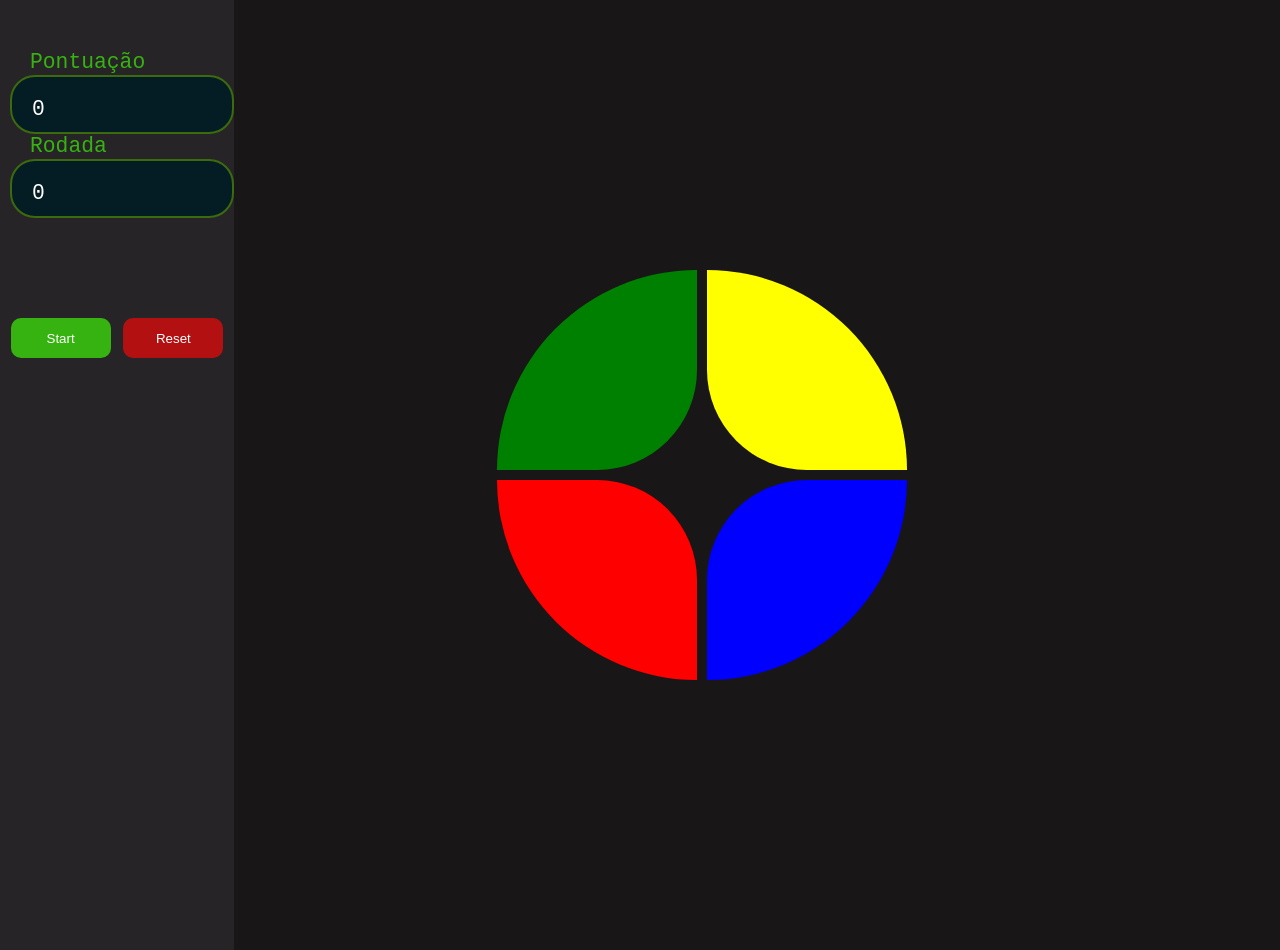
==== index.html @ 9ffe855b "Atualizando" ====
<!DOCTYPE html>
<html lang="pt-br">

<head>
    <meta charset="UTF-8">
    <meta name="viewport" content="width=device-width, initial-scale=1.0">
    <link rel="stylesheet" href="style.css">
    <title>Genius Game</title>
</head>

<body>
    <section class="game-genius">
       
        <div id="painel">
            <div id="placar">
                <label id="rod">Pontuação</label>
                <p id="pontos">0</p>
                <label id="rod">Rodada</label>
                <p id="rodada">0</p>
            </div>

            <div class="btn-start-reset">
                <button onclick="iniciarJogo()" id="start">Start</button>
                <button onclick="restGame()" id="reset">Reset</button>
            </div>
        </div>



        <div id="conteudo">
            <div class="container">
                <div id="btn1" class="button"></div>
                <div id="btn2" class="button"></div>
                <div id="btn3" class="button"></div>
                <div id="btn4" class="button"></div>
            </div>
        </div>
    </section>

    <script src="projetoGenius.js"></script>
</body>

</html>
---- style.css ----
* {
    margin: 0;
    padding: 0;

}

body {
    background: #181616;
    font-family: 'Courier New', Courier, monospace;
    font-size: 16pt;
}


.game-genius {
    display: flex;
    flex-direction: row;
    align-items: center;
}

#painel {
    display: flex;
    flex-direction: column;
    align-items: center;
    width: 30%x;
    height: 100vh;
    background-color: #262427;
    padding-top: 50px;
}

.btn-start-reset {
    text-align: center;
}

#placar {
    padding-bottom: 100px;
}

#rod {
    text-align: center;
    margin-left: 30px;
    margin-bottom: auto;
    text-decoration: none;
    color: #37b311;
}

#rodada {
    color: #fff;
    background-color: #041d25;
    padding-left: 20px;
    padding-top: 20px;
    width: 200px;
    height: 35px;
    margin-top: 1px;
    margin-left: 10px;
    border: 2px solid #3b6b0d;
    border-radius: 25px;
}

#pontos {
    color: #ffffff;
    background-color: #041d25;
    padding-left: 20px;
    padding-top: 20px;
    width: 200px;
    height: 35px;
    margin-top: 1px;
    margin-left: 10px;
    border: 2px solid #3b6b0d;
    border-radius: 25px;
}

#start {
    background: #37b311;
    color: #fff;
    border: none;
    border-radius: 10px;
    height: auto;
    width: 100px;
    height: 40px;
    text-align: center;
}

#start:hover {
    background: #bbff83;
}

#reset {
    background: #b31111;
    color: #fff;
    border: none;
    border-radius: 10px;
    width: 100px;
    height: 40px;
}

#reset:hover {
    background: #ff5c5c;
}




#conteudo {
    display: flex;
    width: 70%;
    height: 100vh;
    justify-content: center;
    align-items: center;
}


.container {
    width: 500px;
    flex-wrap: wrap;
    display: flex;
    align-items: center;
    align-content: center;
    justify-content: center;
}



#btn1 {
    width: 200px;
    height: 200px;
    margin-left: 40px;
    margin-bottom: 10px;
    border-bottom-right-radius: 50%;
    border-top-left-radius: 100%;
    background-color: green;

}

#btn2 {
    width: 200px;
    height: 200px;
    margin-left: 10px;
    margin-bottom: 10px;
    border-bottom-left-radius: 50%;
    border-top-right-radius: 100%;
    background-color: yellow;

}

#btn3 {
    width: 200px;
    height: 200px;
    margin-left: 40px;
    border-top-right-radius: 50%;
    border-bottom-left-radius: 100%;
    background-color: red;
}

#btn4 {
    width: 200px;
    height: 200px;
    margin-left: 10px;
    border-top-left-radius: 50%;
    border-bottom-right-radius: 100%;
    background-color: blue;
}




#btn1:active {
    background-color: rgb(12, 48, 8);
    transition: 0.5s;
}

#btn2:active {
    background-color: rgb(70, 70, 19);
    transition: 0.5s;
}

#btn3:active {
    background-color: rgb(88, 13, 13);
    transition: 0.5s;
}

#btn4:active {
    background-color: rgb(22, 19, 70);
    transition: 0.5s;
}

#btn1:hover {
    background-color: rgb(91, 255, 91)
}

#btn2:hover {
    background-color: rgb(255, 255, 149);
}

#btn3:hover {
    background-color: rgb(255, 99, 99);
}

#btn4:hover {
    background-color: rgb(112, 112, 254);
}

@media (max-width: 720px) {
    .game-genius {
        flex-direction: column-reverse;
    }

    #painel {
        width: 100vw;
        height: 200px;
        padding-top: 5px;
    }
#placar{
    flex-direction: row;
    width: 100vw;
    margin: 20px;
}
}
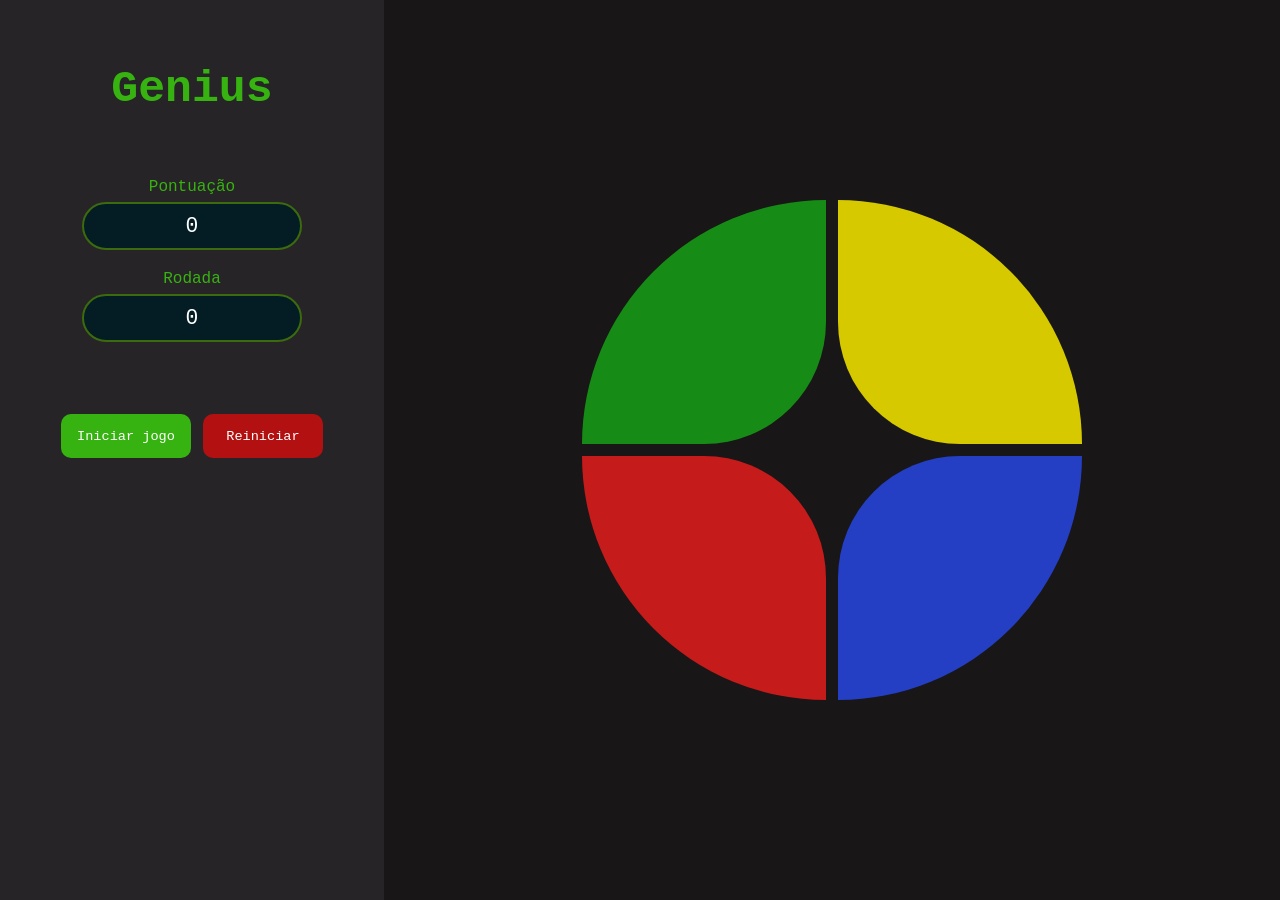
==== commit b33d0b3e: "Melhora layout e acessibilidade do jogo Genius Co-authored-by: Copilot <223556219+Copilot@users.nore" ====
--- a/index.html
+++ b/index.html
@@ -9,33 +9,35 @@
 </head>
 
 <body>
-    <section class="game-genius">
-       
-        <div id="painel">
+    <main class="game-genius">
+        <aside id="painel" aria-label="Controles e placar">
+            <h1>Genius</h1>
             <div id="placar">
-                <label id="rod">Pontuação</label>
-                <p id="pontos">0</p>
-                <label id="rod">Rodada</label>
-                <p id="rodada">0</p>
+                <div class="score-item">
+                    <span class="label-placar">Pontuação</span>
+                    <p id="pontos">0</p>
+                </div>
+                <div class="score-item">
+                    <span class="label-placar">Rodada</span>
+                    <p id="rodada">0</p>
+                </div>
             </div>
 
             <div class="btn-start-reset">
-                <button onclick="iniciarJogo()" id="start">Start</button>
-                <button onclick="restGame()" id="reset">Reset</button>
+                <button type="button" id="start">Iniciar jogo</button>
+                <button type="button" id="reset">Reiniciar</button>
             </div>
-        </div>
+        </aside>
 
-
-
-        <div id="conteudo">
+        <section id="conteudo" aria-label="Tabuleiro do jogo">
             <div class="container">
-                <div id="btn1" class="button"></div>
-                <div id="btn2" class="button"></div>
-                <div id="btn3" class="button"></div>
-                <div id="btn4" class="button"></div>
+                <button type="button" id="btn1" class="button green" aria-label="Botão verde"></button>
+                <button type="button" id="btn2" class="button yellow" aria-label="Botão amarelo"></button>
+                <button type="button" id="btn3" class="button red" aria-label="Botão vermelho"></button>
+                <button type="button" id="btn4" class="button blue" aria-label="Botão azul"></button>
             </div>
-        </div>
-    </section>
+        </section>
+    </main>
 
     <script src="projetoGenius.js"></script>
 </body>
--- a/style.css
+++ b/style.css
@@ -1,217 +1,214 @@
 * {
+    box-sizing: border-box;
     margin: 0;
     padding: 0;
-
+}
+
+:root {
+    --background: #181616;
+    --panel: #262427;
+    --surface: #041d25;
+    --accent: #37b311;
+    --accent-hover: #52d52a;
 }
 
 body {
-    background: #181616;
+    min-height: 100vh;
+    background: var(--background);
+    color: #fff;
     font-family: 'Courier New', Courier, monospace;
     font-size: 16pt;
 }
 
-
 .game-genius {
     display: flex;
-    flex-direction: row;
-    align-items: center;
+    min-height: 100vh;
 }
 
 #painel {
     display: flex;
+    flex: 0 0 30%;
     flex-direction: column;
     align-items: center;
-    width: 30%x;
-    height: 100vh;
-    background-color: #262427;
-    padding-top: 50px;
-}
-
-.btn-start-reset {
+    min-height: 100vh;
+    padding: clamp(24px, 8vh, 64px) 24px;
+    background-color: var(--panel);
+}
+
+#painel h1 {
+    margin-bottom: clamp(24px, 8vh, 64px);
+    color: var(--accent);
+    font-size: clamp(1.8rem, 4vw, 2.8rem);
+}
+
+#placar {
+    display: flex;
+    flex-direction: column;
+    gap: 20px;
+    width: min(100%, 220px);
+    margin-bottom: clamp(32px, 8vh, 80px);
+}
+
+.score-item {
+    display: flex;
+    flex-direction: column;
+    gap: 6px;
+}
+
+.label-placar {
+    color: var(--accent);
+    font-size: 1rem;
     text-align: center;
 }
 
-#placar {
-    padding-bottom: 100px;
-}
-
-#rod {
-    text-align: center;
-    margin-left: 30px;
-    margin-bottom: auto;
-    text-decoration: none;
-    color: #37b311;
-}
-
+#pontos,
 #rodada {
-    color: #fff;
-    background-color: #041d25;
-    padding-left: 20px;
-    padding-top: 20px;
-    width: 200px;
-    height: 35px;
-    margin-top: 1px;
-    margin-left: 10px;
+    width: 100%;
+    padding: 10px 16px;
     border: 2px solid #3b6b0d;
     border-radius: 25px;
-}
-
-#pontos {
-    color: #ffffff;
-    background-color: #041d25;
-    padding-left: 20px;
-    padding-top: 20px;
-    width: 200px;
-    height: 35px;
-    margin-top: 1px;
-    margin-left: 10px;
-    border: 2px solid #3b6b0d;
-    border-radius: 25px;
+    background-color: var(--surface);
+    color: #fff;
+    text-align: center;
+}
+
+.btn-start-reset {
+    display: flex;
+    flex-wrap: wrap;
+    justify-content: center;
+    gap: 12px;
+}
+
+.btn-start-reset button {
+    min-width: 120px;
+    min-height: 44px;
+    padding: 8px 16px;
+    border: 0;
+    border-radius: 10px;
+    color: #fff;
+    cursor: pointer;
+    font: inherit;
+    font-size: 0.85rem;
+    transition: background-color 0.2s ease, transform 0.2s ease;
+}
+
+.btn-start-reset button:hover,
+.btn-start-reset button:focus-visible {
+    transform: translateY(-2px);
 }
 
 #start {
-    background: #37b311;
-    color: #fff;
-    border: none;
-    border-radius: 10px;
-    height: auto;
-    width: 100px;
-    height: 40px;
-    text-align: center;
-}
-
-#start:hover {
-    background: #bbff83;
+    background: var(--accent);
+}
+
+#start:hover,
+#start:focus-visible {
+    background: var(--accent-hover);
 }
 
 #reset {
     background: #b31111;
-    color: #fff;
-    border: none;
-    border-radius: 10px;
-    width: 100px;
-    height: 40px;
-}
-
-#reset:hover {
-    background: #ff5c5c;
-}
-
-
-
+}
+
+#reset:hover,
+#reset:focus-visible {
+    background: #e13b3b;
+}
 
 #conteudo {
     display: flex;
-    width: 70%;
-    height: 100vh;
+    flex: 1;
+    min-width: 0;
+    min-height: 100vh;
+    align-items: center;
     justify-content: center;
-    align-items: center;
-}
-
+    padding: 24px;
+}
 
 .container {
-    width: 500px;
-    flex-wrap: wrap;
-    display: flex;
-    align-items: center;
-    align-content: center;
-    justify-content: center;
-}
-
-
-
-#btn1 {
-    width: 200px;
-    height: 200px;
-    margin-left: 40px;
-    margin-bottom: 10px;
+    display: grid;
+    grid-template-columns: repeat(2, minmax(0, 1fr));
+    width: min(90vw, 500px);
+    aspect-ratio: 1;
+    gap: clamp(6px, 1vw, 12px);
+}
+
+.button {
+    width: 100%;
+    height: 100%;
+    border: 0;
+    cursor: pointer;
+    transition: filter 0.2s ease, transform 0.2s ease;
+}
+
+.button:hover,
+.button:focus-visible {
+    filter: brightness(1.35);
+    transform: scale(1.02);
+}
+
+.button:active,
+.button.is-lit {
+    filter: brightness(2);
+}
+
+.green {
+    border-top-left-radius: 100%;
     border-bottom-right-radius: 50%;
-    border-top-left-radius: 100%;
-    background-color: green;
-
-}
-
-#btn2 {
-    width: 200px;
-    height: 200px;
-    margin-left: 10px;
-    margin-bottom: 10px;
+    background-color: #168c16;
+}
+
+.yellow {
+    border-top-right-radius: 100%;
     border-bottom-left-radius: 50%;
-    border-top-right-radius: 100%;
-    background-color: yellow;
-
-}
-
-#btn3 {
-    width: 200px;
-    height: 200px;
-    margin-left: 40px;
+    background-color: #d6c900;
+}
+
+.red {
+    border-bottom-left-radius: 100%;
     border-top-right-radius: 50%;
-    border-bottom-left-radius: 100%;
-    background-color: red;
-}
-
-#btn4 {
-    width: 200px;
-    height: 200px;
-    margin-left: 10px;
+    background-color: #c51b1b;
+}
+
+.blue {
+    border-bottom-right-radius: 100%;
     border-top-left-radius: 50%;
-    border-bottom-right-radius: 100%;
-    background-color: blue;
-}
-
-
-
-
-#btn1:active {
-    background-color: rgb(12, 48, 8);
-    transition: 0.5s;
-}
-
-#btn2:active {
-    background-color: rgb(70, 70, 19);
-    transition: 0.5s;
-}
-
-#btn3:active {
-    background-color: rgb(88, 13, 13);
-    transition: 0.5s;
-}
-
-#btn4:active {
-    background-color: rgb(22, 19, 70);
-    transition: 0.5s;
-}
-
-#btn1:hover {
-    background-color: rgb(91, 255, 91)
-}
-
-#btn2:hover {
-    background-color: rgb(255, 255, 149);
-}
-
-#btn3:hover {
-    background-color: rgb(255, 99, 99);
-}
-
-#btn4:hover {
-    background-color: rgb(112, 112, 254);
+    background-color: #243fc4;
 }
 
 @media (max-width: 720px) {
     .game-genius {
-        flex-direction: column-reverse;
+        flex-direction: column;
     }
 
     #painel {
-        width: 100vw;
-        height: 200px;
-        padding-top: 5px;
-    }
-#placar{
-    flex-direction: row;
-    width: 100vw;
-    margin: 20px;
-}
-}+        width: 100%;
+        min-height: auto;
+        padding: 24px 16px;
+    }
+
+    #painel h1 {
+        margin-bottom: 20px;
+    }
+
+    #placar {
+        flex-direction: row;
+        width: min(100%, 460px);
+        margin-bottom: 20px;
+    }
+
+    #conteudo {
+        min-height: auto;
+        padding: 32px 16px 48px;
+    }
+}
+
+@media (max-width: 420px) {
+    body {
+        font-size: 14pt;
+    }
+
+    .btn-start-reset button {
+        min-width: 110px;
+    }
+}
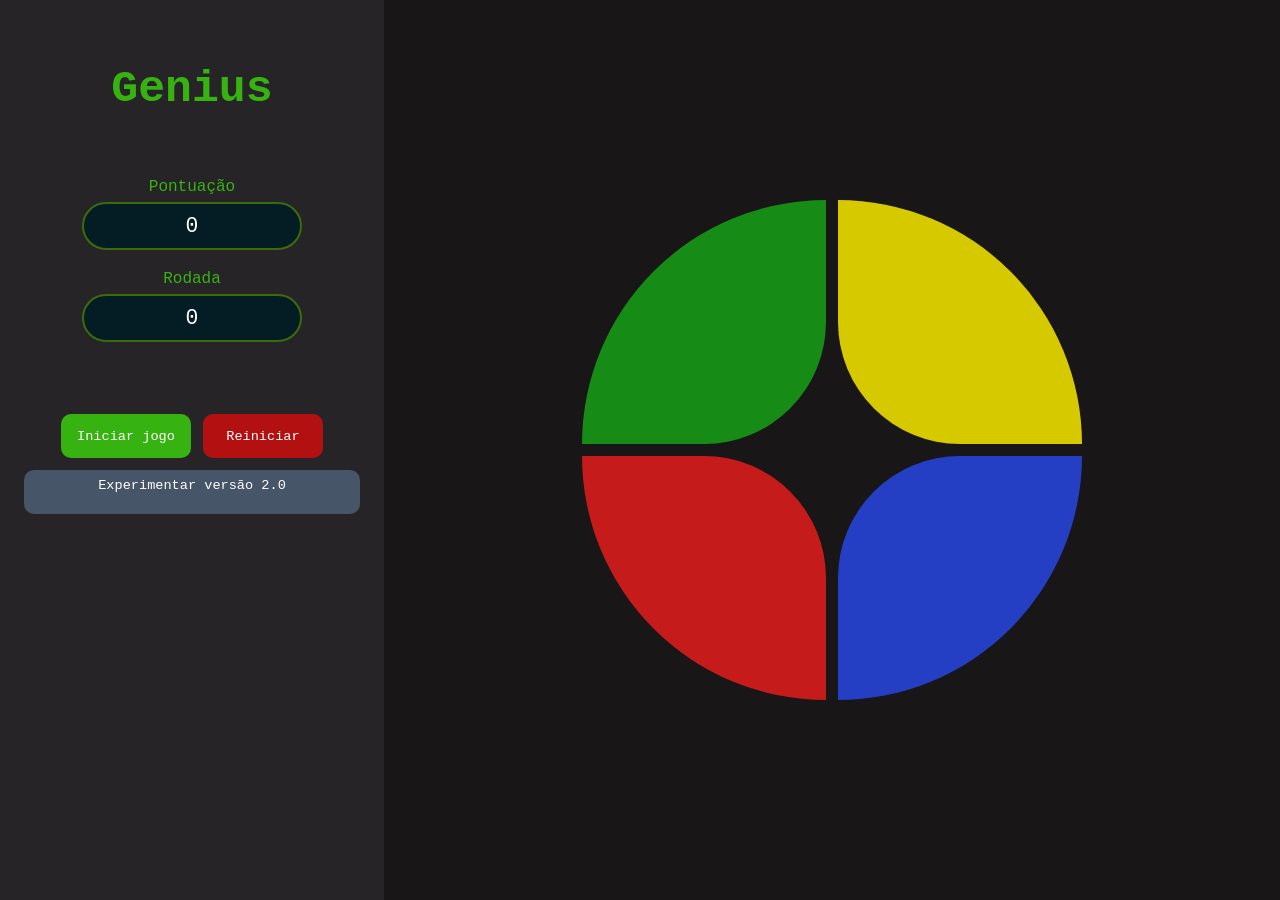
==== commit 66427402: "Adiciona versão 2.0 do jogo Genius Co-authored-by: Copilot <223556219+Copilot@users.noreply.github.c" ====
--- a/index.html
+++ b/index.html
@@ -26,6 +26,7 @@
             <div class="btn-start-reset">
                 <button type="button" id="start">Iniciar jogo</button>
                 <button type="button" id="reset">Reiniciar</button>
+                <a class="v2-link" href="genius-v2.html">Experimentar versão 2.0</a>
             </div>
         </aside>
 
--- a/style.css
+++ b/style.css
@@ -79,7 +79,8 @@
     gap: 12px;
 }
 
-.btn-start-reset button {
+.btn-start-reset button,
+.v2-link {
     min-width: 120px;
     min-height: 44px;
     padding: 8px 16px;
@@ -89,7 +90,20 @@
     cursor: pointer;
     font: inherit;
     font-size: 0.85rem;
+    text-decoration: none;
     transition: background-color 0.2s ease, transform 0.2s ease;
+}
+
+.v2-link {
+    width: 100%;
+    background: #475569;
+    text-align: center;
+}
+
+.v2-link:hover,
+.v2-link:focus-visible {
+    background: #64748b;
+    transform: translateY(-2px);
 }
 
 .btn-start-reset button:hover,
